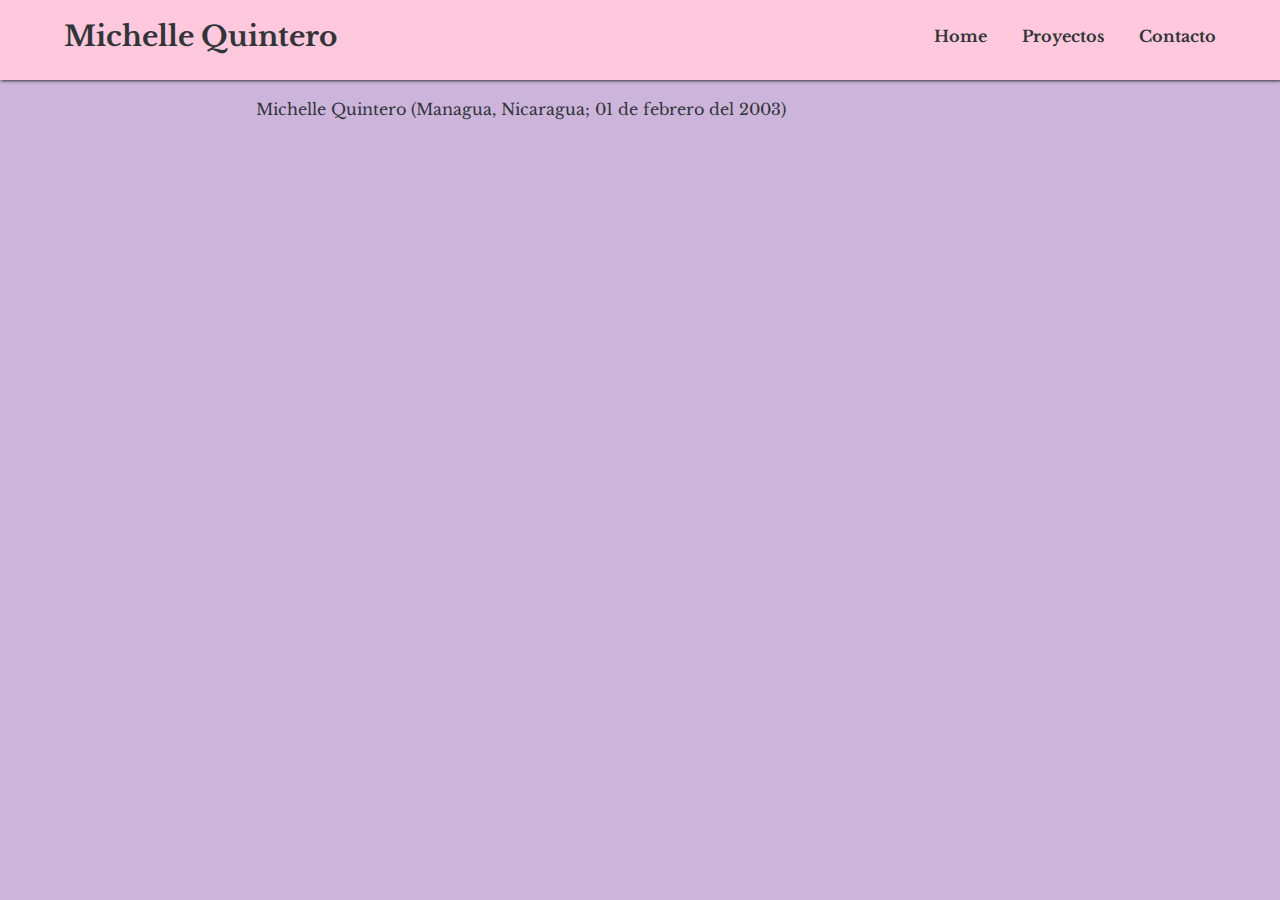
==== acerca-de.html @ 38431122 "mi sitio web" ====
<!DOCTYPE html>
<html>
  <head>
    <meta charset="utf-8" />
    <title>Michelle</title>
    <link rel="preconnect" href="https://fonts.gstatic.com">
    <link href="https://fonts.googleapis.com/css2?family=Libre+Baskerville:wght@700&display=swap" rel="stylesheet">
    <style>
        body{
    font-family: 'Libre Baskerville', serif;
    background-color: #cdb4db;
    color: #303638;
    margin: 0;
    height: 100%;
}

.conteiner{
    display: grid;
    grid-template-columns: 1fr 1fr;
    grid-template-rows: 80px 800px;
    grid-gap:3px;
}

.nav-bar{
    grid-column: 1 / -1;
    box-shadow: 1px 1px 3px #333;
    background-color: #ffc8dd;
}
.nav-conteiner{
    display: grid;
    grid-template-columns: 1fr 1fr;
    grid-template-rows: 100%;
    grid-gap: 10px;
    width: 90%;
    margin: auto;
}
.logo h1{
    font-size: 28px;
}
.menu{
    text-align: right;
    margin-top: auto;
    margin-bottom: auto;
}
.menu-item{
    margin-left: 30px;
    color: #303638;
    text-decoration: none;
    font-weight: bold;
}

.menu-item:hover{
    color: #6930c3;
}
.bottom{
  grid-column: 1 / -1;
}
.bottom-conteiner{
  margin-left: 20%;
  margin-right: 20%;
  margin-top: 3px;
}
    </style>
  </head>
  <body>
    <div class="conteiner">
        <div class="nav-bar">
            <div class="nav-conteiner">
                <div class="logo">
                    <h1>Michelle Quintero</h1>
                  </div>
                  <nav class="menu">
                      <a class="menu-item" href="index.html">Home</a>
                      <a class="menu-item" href="">Proyectos</a>
                      <a class="menu-item" href="">Contacto</a>
                  </nav>
                </div>
        </div>
        <div class="bottom">
            <div class="bottom-conteiner">
               <p>Michelle Quintero (Managua, Nicaragua; 01 de febrero del 2003)</p>
            </div>
        </div>
    </div>
  </body>
</html>
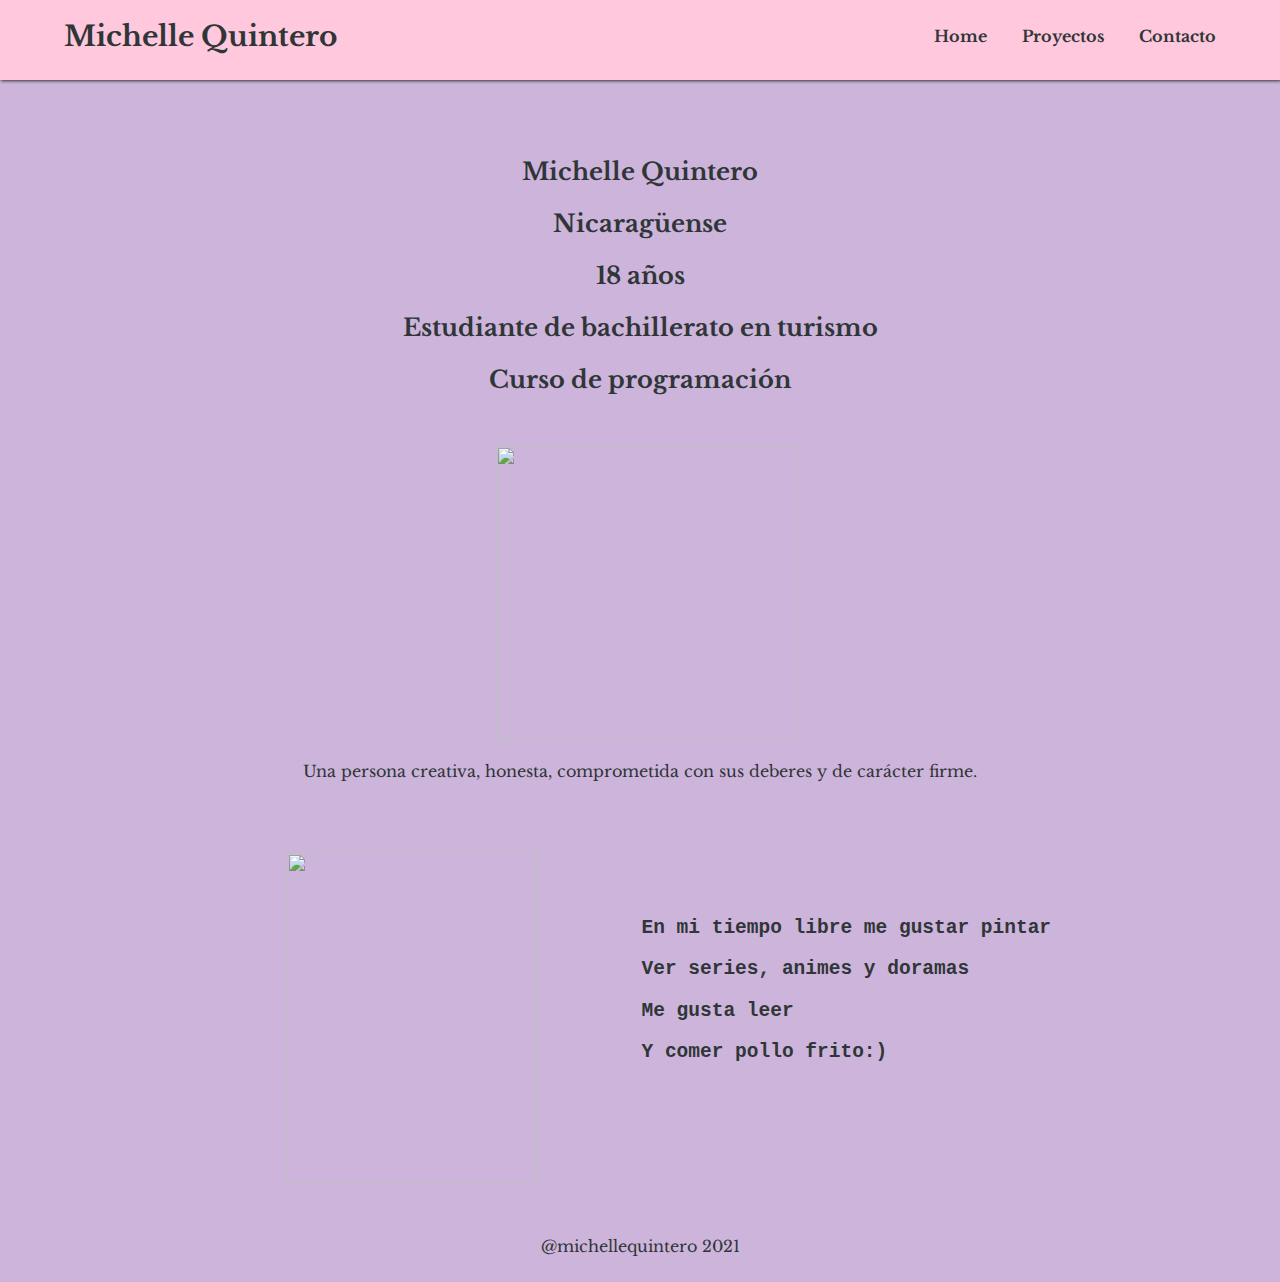
==== commit 92128fc5: "cambios en mi pagina" ====
--- a/acerca-de.html
+++ b/acerca-de.html
@@ -17,7 +17,7 @@
 .conteiner{
     display: grid;
     grid-template-columns: 1fr 1fr;
-    grid-template-rows: 80px 800px;
+    grid-template-rows: 80px 350px 350px 390px 100px;
     grid-gap:3px;
 }
 
@@ -51,14 +51,39 @@
 
 .menu-item:hover{
     color: #6930c3;
+    text-decoration: line-through;
 }
-.bottom{
-  grid-column: 1 / -1;
+.left{
+    grid-column: 1 / -1;
+    text-align: center;
+    font-size: 24px;
+    font-weight: bold;
+    line-height: 2px;
+    margin-top: 5%;
 }
-.bottom-conteiner{
-  margin-left: 20%;
-  margin-right: 20%;
-  margin-top: 3px;
+.mifoto{
+    width: 300px;
+    height: 295px;
+    margin-left: 1%;
+}
+.right{
+    grid-column: 1 / -1;
+    margin-top: 10px;
+    text-align: center;
+}
+.pintura{
+    width: 250px;
+    height: 330px;
+    margin-left: 45%;
+    margin-top: 10%;
+}
+.box h2{
+    margin-top: 20%;
+}
+.footer{
+    grid-column: 1 / -1;
+    margin-top: 3%;
+    text-align: center;
 }
     </style>
   </head>
@@ -71,16 +96,36 @@
                   </div>
                   <nav class="menu">
                       <a class="menu-item" href="index.html">Home</a>
-                      <a class="menu-item" href="">Proyectos</a>
-                      <a class="menu-item" href="">Contacto</a>
+                      <a class="menu-item" href="proyectos.html">Proyectos</a>
+                      <a class="menu-item" href="contacto.html">Contacto</a>
                   </nav>
                 </div>
         </div>
-        <div class="bottom">
-            <div class="bottom-conteiner">
-               <p>Michelle Quintero (Managua, Nicaragua; 01 de febrero del 2003)</p>
+        <div class="left">
+            <p> Michelle Quintero</p><br>
+            <p> Nicaragüense</p><br>
+            <p> 18 años</p><br>
+            <p> Estudiante de bachillerato en turismo</p><br>
+            <p> Curso de programación</p><br>
+                 </div>
+             <div class="right">
+                <img class="mifoto" src="https://pbs.twimg.com/media/EuIVwBzXEAEtF3J?format=jpg&name=large"/>
+                <p> Una persona creativa, honesta, comprometida con sus deberes y de carácter firme.</p>
             </div>
+            <div class="box">
+                <img class="pintura" src="https://i2.wp.com/www.academiac10.com/wp-content/uploads/2012/03/oleos-acrilicos-ilustracion-aerografia-academia-c10-1asvxc2.jpg?fit=166%2C253&quality=100&ssl=1"/>
+            </div>
+            <div class="box">
+                <h2>
+                    <pre>En mi tiempo libre me gustar pintar</pre>
+                    <pre>Ver series, animes y doramas</pre>
+                    <pre>Me gusta leer</pre>
+                    <pre>Y comer pollo frito:)</pre>
+                </h2>
+            </div>
+        <div class="footer">
+            <p> @michellequintero 2021</p>
         </div>
-    </div>
   </body>
 </html>
+
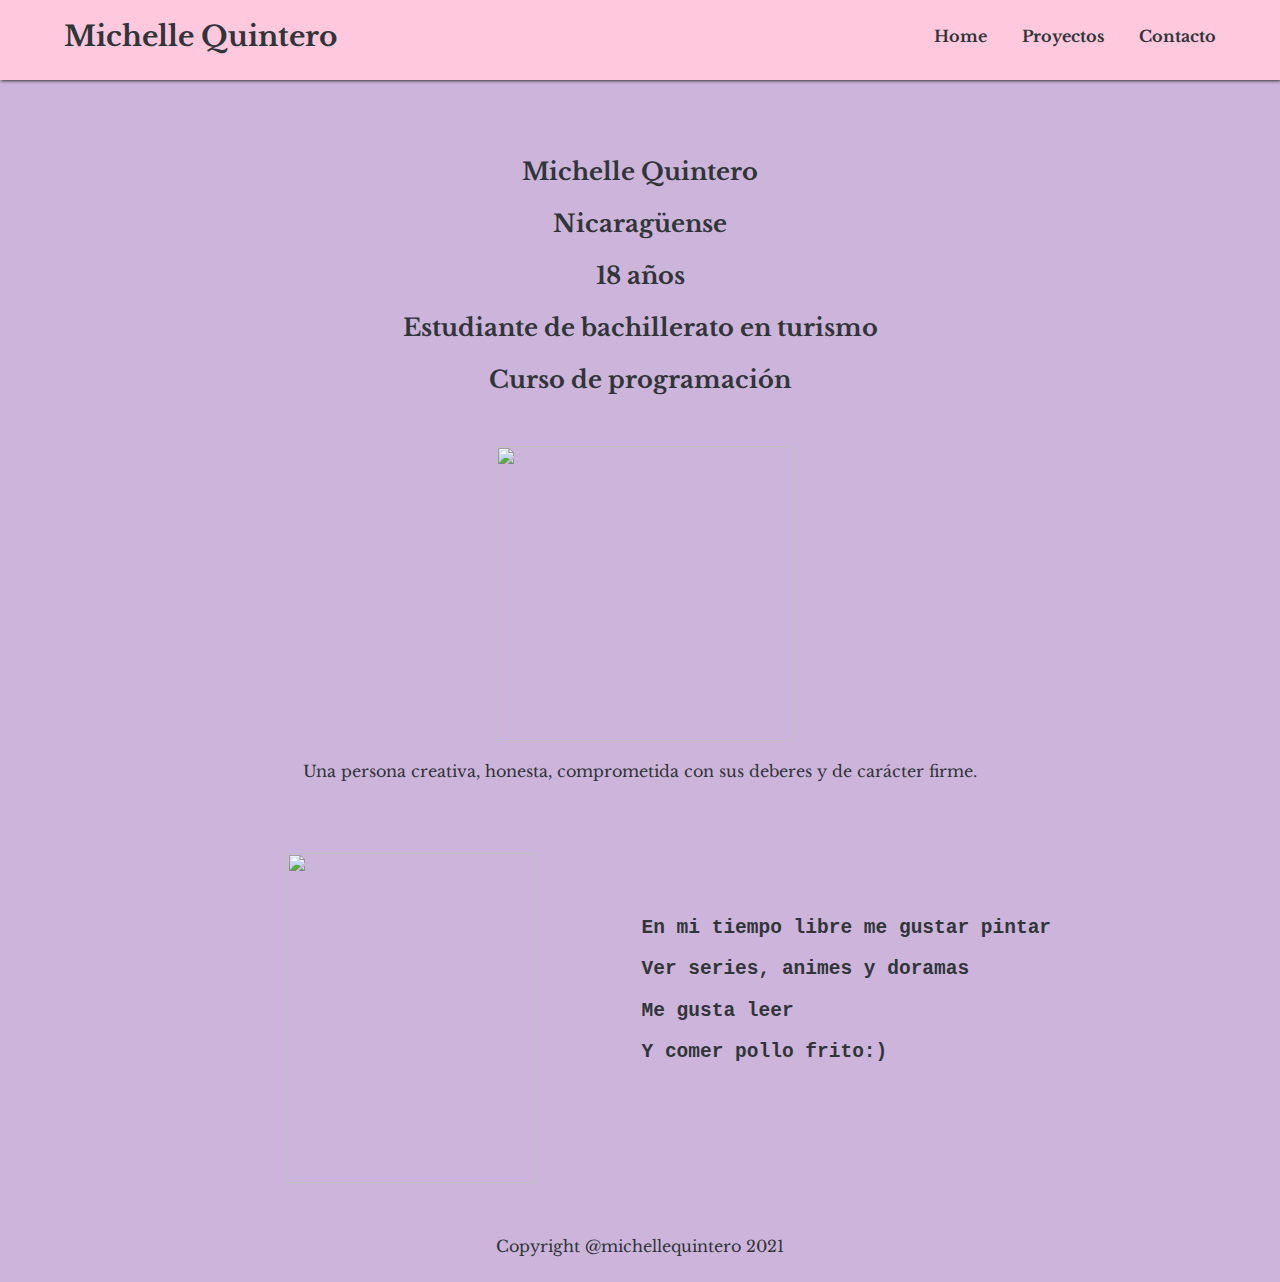
==== commit 46cc6739: "nueva edicion" ====
--- a/acerca-de.html
+++ b/acerca-de.html
@@ -124,7 +124,7 @@
                 </h2>
             </div>
         <div class="footer">
-            <p> @michellequintero 2021</p>
+            <p>Copyright @michellequintero 2021</p>
         </div>
   </body>
 </html>
